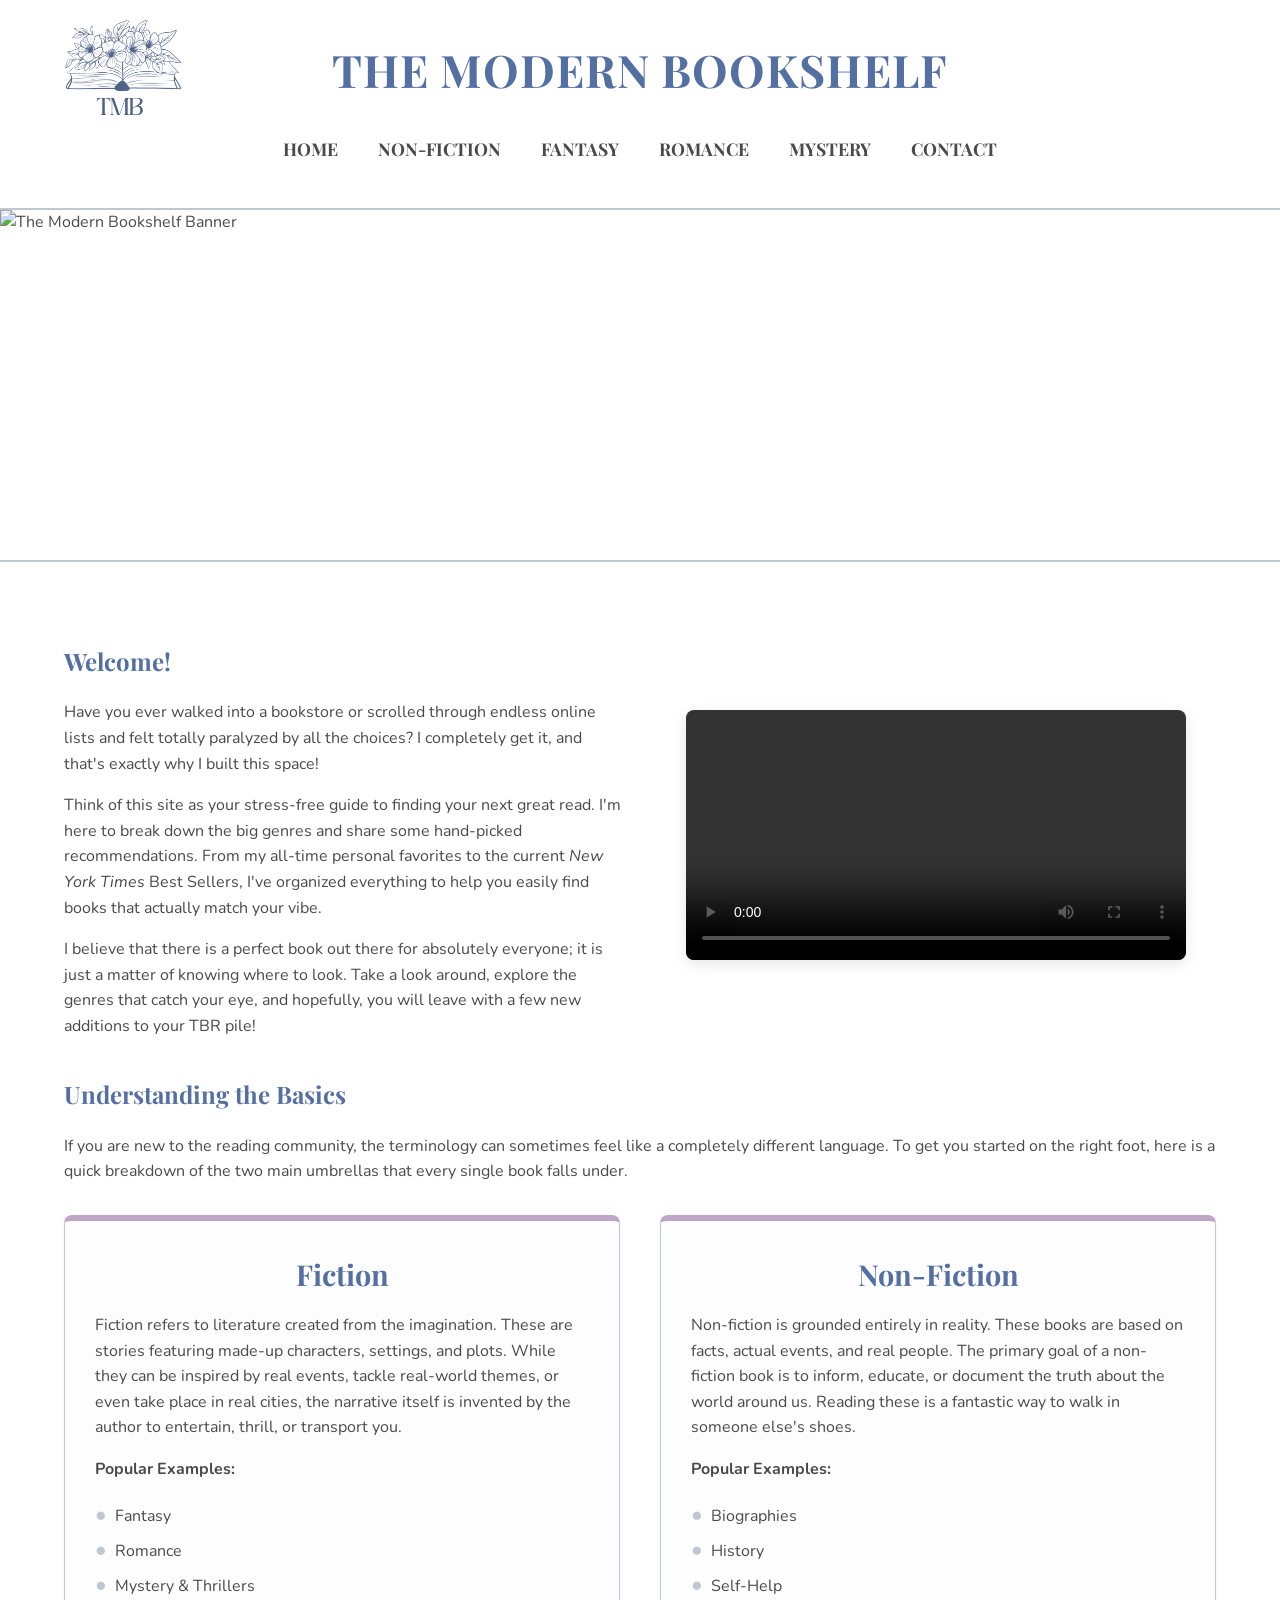
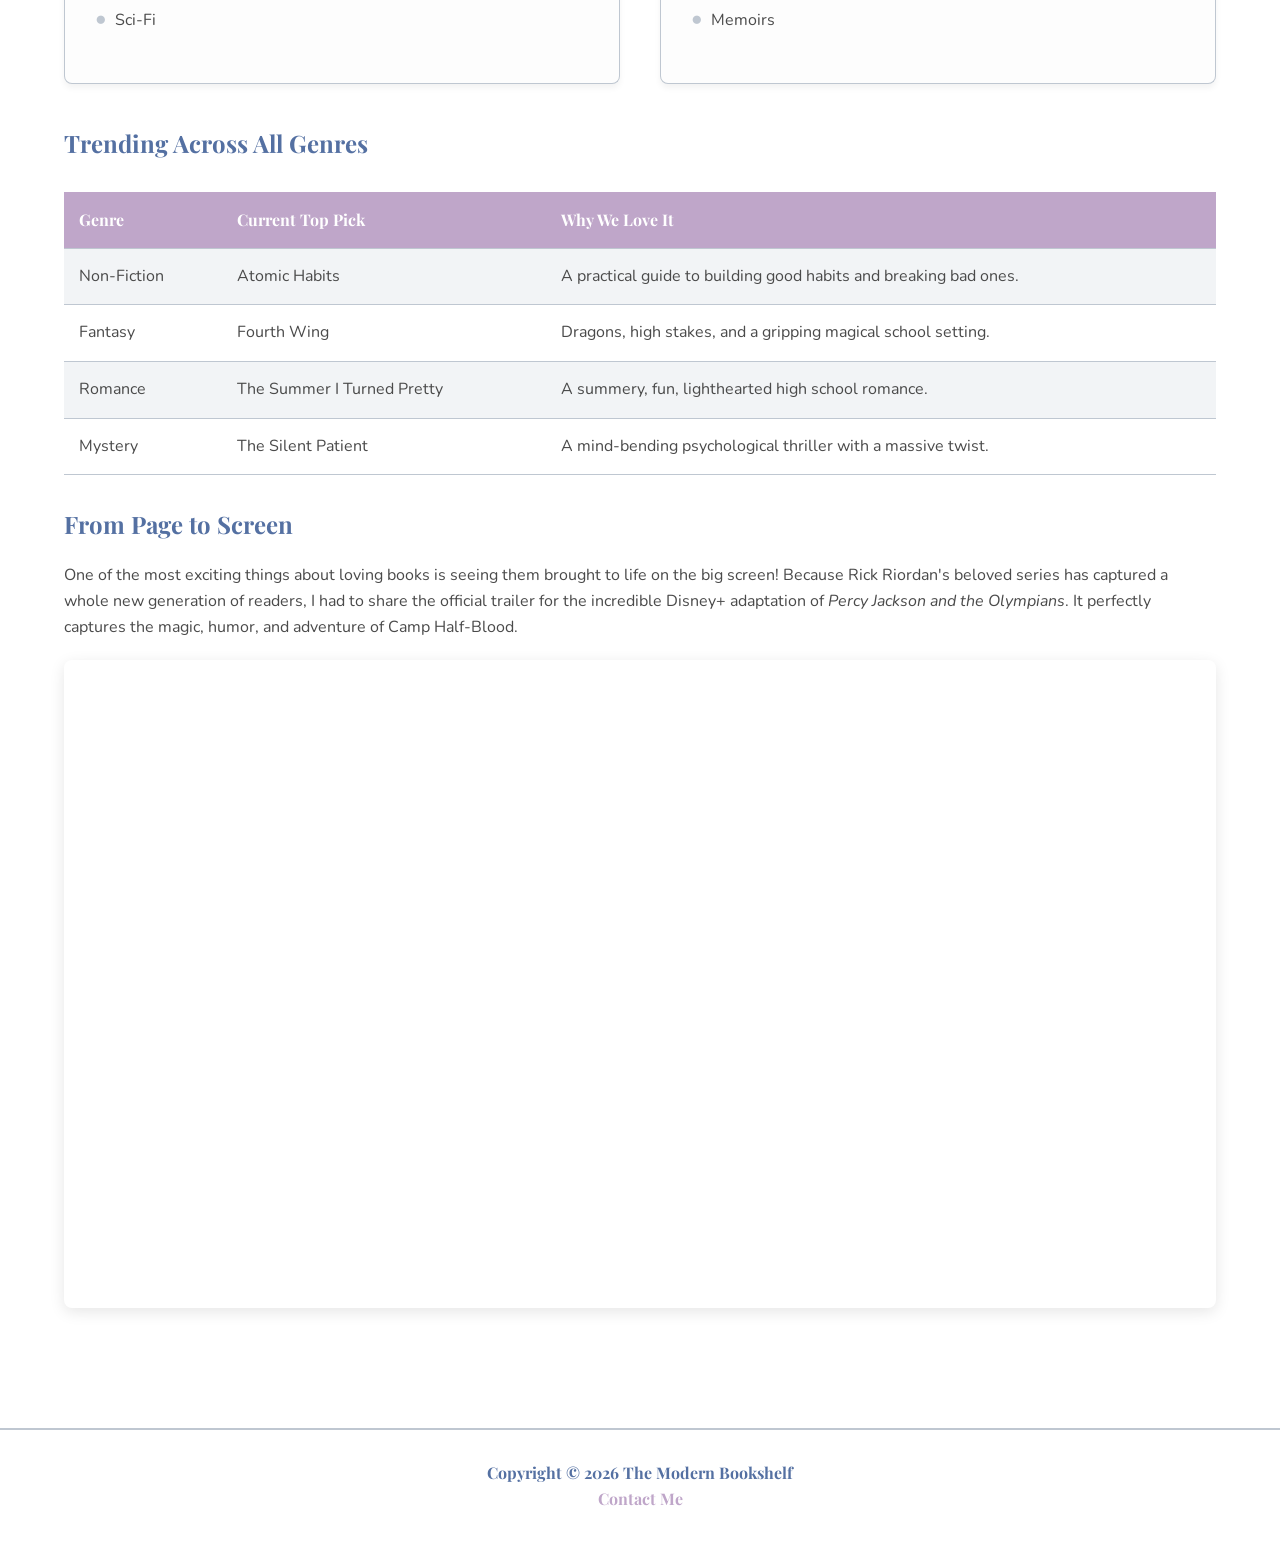
==== index.html @ ad970cb7 "Updated files" ====
<!DOCTYPE html>
<html lang="en">
<head>
    <title>The Modern Bookshelf :: Home</title>
    <link rel="stylesheet" href="modern-bookshelf.css">
    <meta charset="utf-8">
    <meta name="viewport" content="width=device-width, initial-scale=1.0">
    <link rel="preconnect" href="https://fonts.googleapis.com">
    <link rel="preconnect" href="https://fonts.gstatic.com" crossorigin>
    <link href="https://fonts.googleapis.com/css2?family=Nunito:wght@400;700&family=Playfair+Display:ital,wght@0,400..900;1,400..900&display=swap" rel="stylesheet">
</head>
<body>

    <header>
        <div class="header-top">
            <img src="modern-bookshelf-logo.png" alt="The Modern Bookshelf Logo" class="logo">
            <h1>The Modern Bookshelf</h1>
        </div>
        <nav>
            <input type="checkbox" id="mobile-menu" class="mobile-menu-toggle">
            <label for="mobile-menu" class="mobile-menu-btn">☰ Menu</label>
            <ul>
                <li><a href="index.html">Home</a></li>
                <li><a href="nonfiction.html">Non-Fiction</a></li>
                <li><a href="fantasy.html">Fantasy</a></li>
                <li><a href="romance.html">Romance</a></li>
                <li><a href="mystery.html">Mystery</a></li>
                <li><a href="contact.html">Contact</a></li>
            </ul>
        </nav>
    </header>
    <img src="/The-Modern-Bookshelf/Genre-Banners/modern-bookshelf-banner.jpeg" alt="The Modern Bookshelf Banner" class="banner-image">
    <main>
        <section>
            <div class="hero-container">
                <div class="hero-text">
                    <h2>Welcome!</h2>
                    <p>Have you ever walked into a bookstore or scrolled through endless online lists and 
                    felt totally paralyzed by all the choices? I completely get it, and that's exactly 
                    why I built this space!</p>
                    <p>Think of this site as your stress-free guide to finding your next great read. 
                    I'm here to break down the big genres and share some hand-picked 
                    recommendations. From my all-time personal favorites to the current <em>New York 
                    Times</em> Best Sellers, I've organized everything to help you easily find 
                    books that actually match your vibe.</p>
                    <p>I believe that there is a perfect book out there for absolutely everyone; it is just 
                    a matter of knowing where to look. Take a look around, explore the genres that catch 
                    your eye, and hopefully, you will leave with a few new additions to your TBR pile!</p>
                </div>

                <div class="hero-media">
                    <video autoplay class="hero-video" controls aria-label="A video of a person picking a book from a shelf">
                        <source src="book-picking-video.mp4" type="video/mp4">
                        Your browser does not support the video tag.
                    </video>
                </div>
            </div>
        </section>

        <section>
            <h2>Understanding the Basics</h2>
            <p class="intro-text">If you are new to the reading community, the terminology 
            can sometimes feel like a completely different language. To get you started on the 
            right foot, here is a quick breakdown of the two main umbrellas that every single book 
            falls under.</p>
            <div class="two-column-container">
                <div class="column">
                    <h3><strong>Fiction</strong></h3>
                    <p>Fiction refers to literature created from the imagination. These are 
                    stories featuring made-up characters, settings, and plots. While they 
                    can be inspired by real events, tackle real-world themes, or even take place 
                    in real cities, the narrative itself is invented by the author to entertain, 
                    thrill, or transport you.</p>
                    <p><strong>Popular Examples:</strong></p>
                    <ul class="custom-list">
                        <li><span class="custom-bullet">&#9679;</span>Fantasy</li>
                        <li><span class="custom-bullet">&#9679;</span>Romance</li>
                        <li><span class="custom-bullet">&#9679;</span>Mystery & Thrillers</li>
                        <li><span class="custom-bullet">&#9679;</span>Sci-Fi</li>
                    </ul>
                </div>
                <div class="column">
                    <h3><strong>Non-Fiction</strong></h3>
                    <p>Non-fiction is grounded entirely in reality. These books are based on facts, 
                    actual events, and real people. The primary goal of a non-fiction book is 
                    to inform, educate, or document the truth about the world around us. Reading 
                    these is a fantastic way to walk in someone else's shoes.</p>
                    <p><strong>Popular Examples:</strong></p>
                    <ul class="custom-list">
                        <li><span class="custom-bullet">&#9679;</span>Biographies</li>
                        <li><span class="custom-bullet">&#9679;</span>History</li>
                        <li><span class="custom-bullet">&#9679;</span>Self-Help</li>
                        <li><span class="custom-bullet">&#9679;</span>Memoirs</li>
                    </ul>
                </div>
            </div>
        </section>

        <section>
            <h2>Trending Across All Genres</h2>
            <table>
                <tr>
                    <th>Genre</th>
                    <th>Current Top Pick</th>
                    <th>Why We Love It</th>
                </tr>
                <tr>
                    <td>Non-Fiction</td>
                    <td>Atomic Habits</td>
                    <td>A practical guide to building good habits and breaking bad ones.</td>
                </tr>
                <tr>
                    <td>Fantasy</td>
                    <td>Fourth Wing</td>
                    <td>Dragons, high stakes, and a gripping magical school setting.</td>
                </tr>
                <tr>
                    <td>Romance</td>
                    <td>The Summer I Turned Pretty</td>
                    <td>A summery, fun, lighthearted high school romance.</td>
                </tr>
                <tr>
                    <td>Mystery</td>
                    <td>The Silent Patient</td>
                    <td>A mind-bending psychological thriller with a massive twist.</td>
                </tr>
            </table>
        </section>

        <section>
            <h2>From Page to Screen</h2>
            <p>One of the most exciting things about loving books is seeing them brought to life on 
            the big screen! Because Rick Riordan's beloved series has captured a whole new 
            generation of readers, I had to share the official trailer for the incredible Disney+ 
            adaptation of <em>Percy Jackson and the Olympians</em>. It perfectly captures the magic, 
            humor, and adventure of Camp Half-Blood.</p>
            <div class="video-wrapper">
                <iframe src="https://www.youtube.com/embed/Y3gF6Duh_z0" 
                    title="Percy Jackson and the Olympians Trailer" 
                    allow="accelerometer; autoplay; clipboard-write; encrypted-media; gyroscope; picture-in-picture" 
                    allowfullscreen>
                </iframe>
            </div>
        </section>
    </main>
    <footer>
        Copyright &copy; 2026 The Modern Bookshelf<br>
        <a href="contact.html">Contact Me</a>
    </footer>
</body>
</html>
---- modern-bookshelf.css ----
body {
    font-family: 'Nunito', 'Segoe UI', Tahoma, sans-serif; 
    color: #4A4A4A;
    background-color: #FFFFFF;
    margin: 0; 
    padding: 0;
    line-height: 1.6;
}

h1, h2, h3, h4, h5, h6, th, nav, footer {
    color: #5470A2;
    font-family: 'Playfair Display', serif;
    font-weight: bold;
}

header {
    background-color: #FFFFFF;
    padding: 20px 5%; 
    display: flex;
    flex-direction: column;
    align-items: center;
}

.header-top {
    display: grid;
    grid-template-columns: 1fr auto 1fr; /* Creates the 3 invisible columns */
    align-items: center;
    width: 100%;
}

.logo {
    height: clamp(60px, 8vw, 100px); /* Smoothly scales the logo! */
    width: auto;
    justify-self: start; /* Keeps the logo aligned to the left side of its column */
}

header h1 {
    color: #5470A2; 
    font-size: clamp(1.5em, 4vw, 2.8em); /* Smoothly scales the text! */
    letter-spacing: 1px;
    margin: 0;
    text-transform: uppercase;
    text-align: center;
    white-space: nowrap; /* Prevents the title from breaking onto two lines */
}

.mobile-menu-toggle {
    display: none;
}

.mobile-menu-btn {
    display: none;
}

nav {
    margin-top: 10px;
    margin-bottom: 20px; 
    max-width: 100%;
}

nav ul {
    list-style-type: none;
    margin: 0;
    padding: 0;
    display: flex;
    flex-wrap: wrap;
    justify-content: center;
}

nav li {
    display: inline;
    margin: 5px 20px;
}

nav a {
    text-decoration: none;
    color: #4A4A4A;
    font-size: 1.1em;
    font-weight: bold;
    text-transform: uppercase;
    transition: color 0.3s ease, border-bottom 0.3s ease;
    padding-bottom: 5px;
}

nav a:hover {
    color: #5470A2;
    border-bottom: 3px solid #BFA6C9; 
}

.banner-image {
    width: 100%; 
    height: 350px;
    object-fit: cover; 
    display: block; 
    border-top: 2px solid #BFC7D1;
    border-bottom: 2px solid #BFC7D1;
}

.hero-container {
    display: flex; 
    flex-wrap: wrap; 
    gap: 30px; 
    align-items: center; 
    margin-top: 20px;
}

.hero-text {
    flex: 1; 
    min-width: 300px;
}

.hero-media {
    flex: 1; 
    min-width: 300px; 
    text-align: center;
}

.hero-video {
    width: 100%; 
    max-width: 500px; 
    border-radius: 8px; 
    box-shadow: 0 4px 15px rgba(0,0,0,0.1);
}

/* Custom Lists */
.intro-text {
    margin-bottom: 30px;
}

.custom-list {
    list-style: none; 
    padding: 0; 
    line-height: 1.8;
}

.custom-bullet {
    color: #BFC7D1; 
    margin-right: 8px; 
    font-size: 1.2em;
}

/* Responsive YouTube iframe Wrapper */
.video-wrapper {
    text-align: center; 
    position: relative; 
    padding-bottom: 56.25%; /* 16:9 Aspect Ratio */
    height: 0; 
    overflow: hidden; 
    border-radius: 8px; 
    box-shadow: 0 4px 15px rgba(0,0,0,0.1); 
    margin-top: 20px; 
    margin-bottom: 40px;
}

.video-wrapper iframe {
    position: absolute; 
    top: 0; 
    left: 0; 
    width: 100%; 
    height: 100%; 
    border: none;
}

main {
    padding: 40px 5%;
    max-width: 1200px;
    margin: 0 auto; 
}

.two-column-container {
    display: flex;
    gap: 40px; 
    margin-top: 20px;
    margin-bottom: 40px;
}

.column {
    flex: 1; 
    background-color: #FDFDFD; 
    padding: 30px;
    border-radius: 8px; 
    border: 1px solid #BFC7D1;
    border-top: 6px solid #BFA6C9;
    box-shadow: 0 4px 6px rgba(0,0,0,0.05); 
}

.column h3 {
    font-size: 1.8em;
    text-align: center; 
    margin-top: 0;
    margin-bottom: 15px; 
}

.genre-tag {
    background-color: #BFC7D1;
    color: #FFFFFF;
    padding: 4px 10px;
    border-radius: 20px; 
    font-size: 0.9em;
    font-weight: bold;
    display: inline-block;
    margin: 4px 2px;
}

table {
    width: 100%;
    border-collapse: collapse;
    margin: 30px 0;
    background-color: #FFFFFF;
}

th, td {
    padding: 15px;
    text-align: left;
    border-bottom: 1px solid #BFC7D1;
}

th {
    background-color: #BFA6C9;
    color: #FFFFFF;
}

tr:nth-child(even) {
    background-color: rgba(191, 199, 209, 0.2);
}

tr:hover {
    background-color: #F1F4F8; 
}

footer {
    background-color: #FFFFFF; 
    color: #5470A2; 
    text-align: center;
    padding: 30px 20px;
    margin-top: 40px;
    border-top: 2px solid #BFC7D1; 
    font-weight: bold;
}

footer a {
    color: #BFA6C9;
    text-decoration: none;
    transition: color 0.3s ease;
}

footer a:hover {
    color: #BFA6C9;
}

.book-grid {
    display: grid;
    grid-template-columns: repeat(auto-fit, minmax(250px, 1fr)); 
    gap: 30px;
    margin-top: 30px;
}

.book-card {
    background-color: #FFFFFF;
    border: 1px solid #BFC7D1;
    border-radius: 8px;
    padding: 20px;
    text-align: center;
    box-shadow: 0 4px 6px rgba(0,0,0,0.05);
    transition: transform 0.3s ease;
    border-top: 6px solid #BFA6C9;
    display: flex;
    flex-direction: column;
    align-items: center;
}

.book-card:hover {
    transform: translateY(-5px); 
    box-shadow: 0 8px 12px rgba(0,0,0,0.1);
}

.book-cover {
    width: 100%;
    max-width: 180px;
    height: 270px; 
    background-color: #BFC7D1; 
    border-radius: 4px;
    margin-bottom: 15px;
    object-fit: cover;
    box-shadow: 0 2px 4px rgba(0,0,0,0.1);
}

.book-title {
    color: #5470A2;
    font-family: 'Playfair Display', serif;
    font-size: 1.4em;
    margin: 10px 0 5px;
    line-height: 1.2;
}

.book-author {
    color: #BFA6C9; 
    font-family: 'Playfair Display', serif;
    font-weight: bold;
    font-size: 1em;
    margin: 0 0 15px;
    letter-spacing: 0.5px;
}

.book-desc {
    font-size: 0.95em;
    color: #4A4A4A;
    margin-bottom: 20px;
    flex-grow: 1;
}

.card-label {
    font-size: 1em;
    font-weight: bold;
    color: #5470A2;
    text-transform: uppercase;
    letter-spacing: 1px;
    margin-bottom: 15px;
    border-bottom: 1px solid #BFC7D1; 
    padding-bottom: 5px;
    width: 100%;
}

.buy-btn {
    display: inline-block;
    background-color: #5470A2;
    color: #FFFFFF;
    text-decoration: none;
    padding: 10px 20px;
    border-radius: 25px;
    font-weight: bold;
    text-transform: uppercase;
    font-size: 0.85em;
    letter-spacing: 1px;
    transition: background-color 0.3s ease, transform 0.2s ease;
    margin-top: 15px; 
    width: 80%;
}

.buy-btn:hover {
    background-color: #BFA6C9; 
    transform: scale(1.05);
}

.contact-section {
    max-width: 600px; 
    margin: 0 auto; 
    padding: 40px 20px;
    text-align: center; 
}

.contact-form {
    display: flex; 
    flex-direction: column; 
    gap: 15px; 
    margin-top: 40px;
    text-align: left; /* Aligns the labels back to the left */
}

.contact-form label {
    font-weight: bold; 
    font-family: 'Nunito', sans-serif;
}

/* Grouping these inputs together saves you from writing repetitive code! */
.contact-form input,
.contact-form select,
.contact-form textarea {
    padding: 12px; 
    font-family: 'Nunito', sans-serif; 
    border: 1px solid #ccc; 
    border-radius: 4px; 
    font-size: 16px;
}

.contact-form select {
    background-color: white;
}

.contact-form textarea {
    resize: vertical;
}

.contact-form .submit-btn {
    border: none; 
    cursor: pointer; 
    font-family: 'Nunito', sans-serif; 
    font-size: 18px; 
    margin-top: 20px; 
    align-self: center; 
    padding: 15px 40px;
}

hr.section-divider {
    border: 1px solid #BFC7D1;
    margin: 40px 0;
}

@media (max-width: 900px) {
    
    /* Add relative positioning to the header so the floating menu stays contained inside it */
    header {
        padding: 20px 5%; 
        position: relative; 
    }

    /* Shrink the banner image */
    .banner-image {
        height: 200px;
    }

    /* Float the Menu Button in the top right corner */
    .mobile-menu-btn {
        display: inline-block;
        position: absolute;
        top: 20px; 
        right: 5%;
        background-color: #5470A2;
        color: #FFFFFF;
        padding: 8px 15px;
        border-radius: 6px;
        font-family: 'Nunito', sans-serif;
        font-weight: bold;
        text-transform: uppercase;
        cursor: pointer;
        letter-spacing: 1px;
        font-size: 0.85em;
        box-shadow: 0 2px 4px rgba(0,0,0,0.1);
    }

    /* Float the navigation menu OVER the content */
    nav ul {
        display: none; 
        flex-direction: column;
        position: absolute; /* This stops it from pushing the page down! */
        top: 65px; /* Places it just below the button */
        right: 5%; /* Anchors it to the right side */
        width: 200px; /* Gives the dropdown a clean, fixed size */
        background-color: #FFFFFF;
        border: 1px solid #BFC7D1;
        border-top: 4px solid #BFA6C9;
        border-radius: 8px;
        padding: 10px 0;
        box-shadow: 0 8px 20px rgba(0,0,0,0.15); /* Adds a floating shadow */
        z-index: 1000; /* Ensures it stays stacked on top of the banner image */
    }

    nav li {
        display: block; 
        margin: 0;
    }

    /* Make the links larger and easier to tap on mobile */
    nav a {
        display: block;
        padding: 12px 20px;
        font-size: 1em;
        text-align: left;
        border-bottom: none; /* Removes the hover line for the dropdown */
    }

    nav a:hover {
        background-color: #F1F4F8; /* Adds a soft highlight when tapped */
        border-bottom: none;
    }

    /* Show the floating links when the menu is tapped */
    .mobile-menu-toggle:checked ~ ul {
        display: flex;
    }

    /* Stack the Fiction and Non-Fiction columns vertically */
    .two-column-container {
        flex-direction: column;
        gap: 20px;
    }

    /* Add a horizontal scroll to the table */
    table {
        display: block;
        overflow-x: auto;
        white-space: nowrap;
    }
}
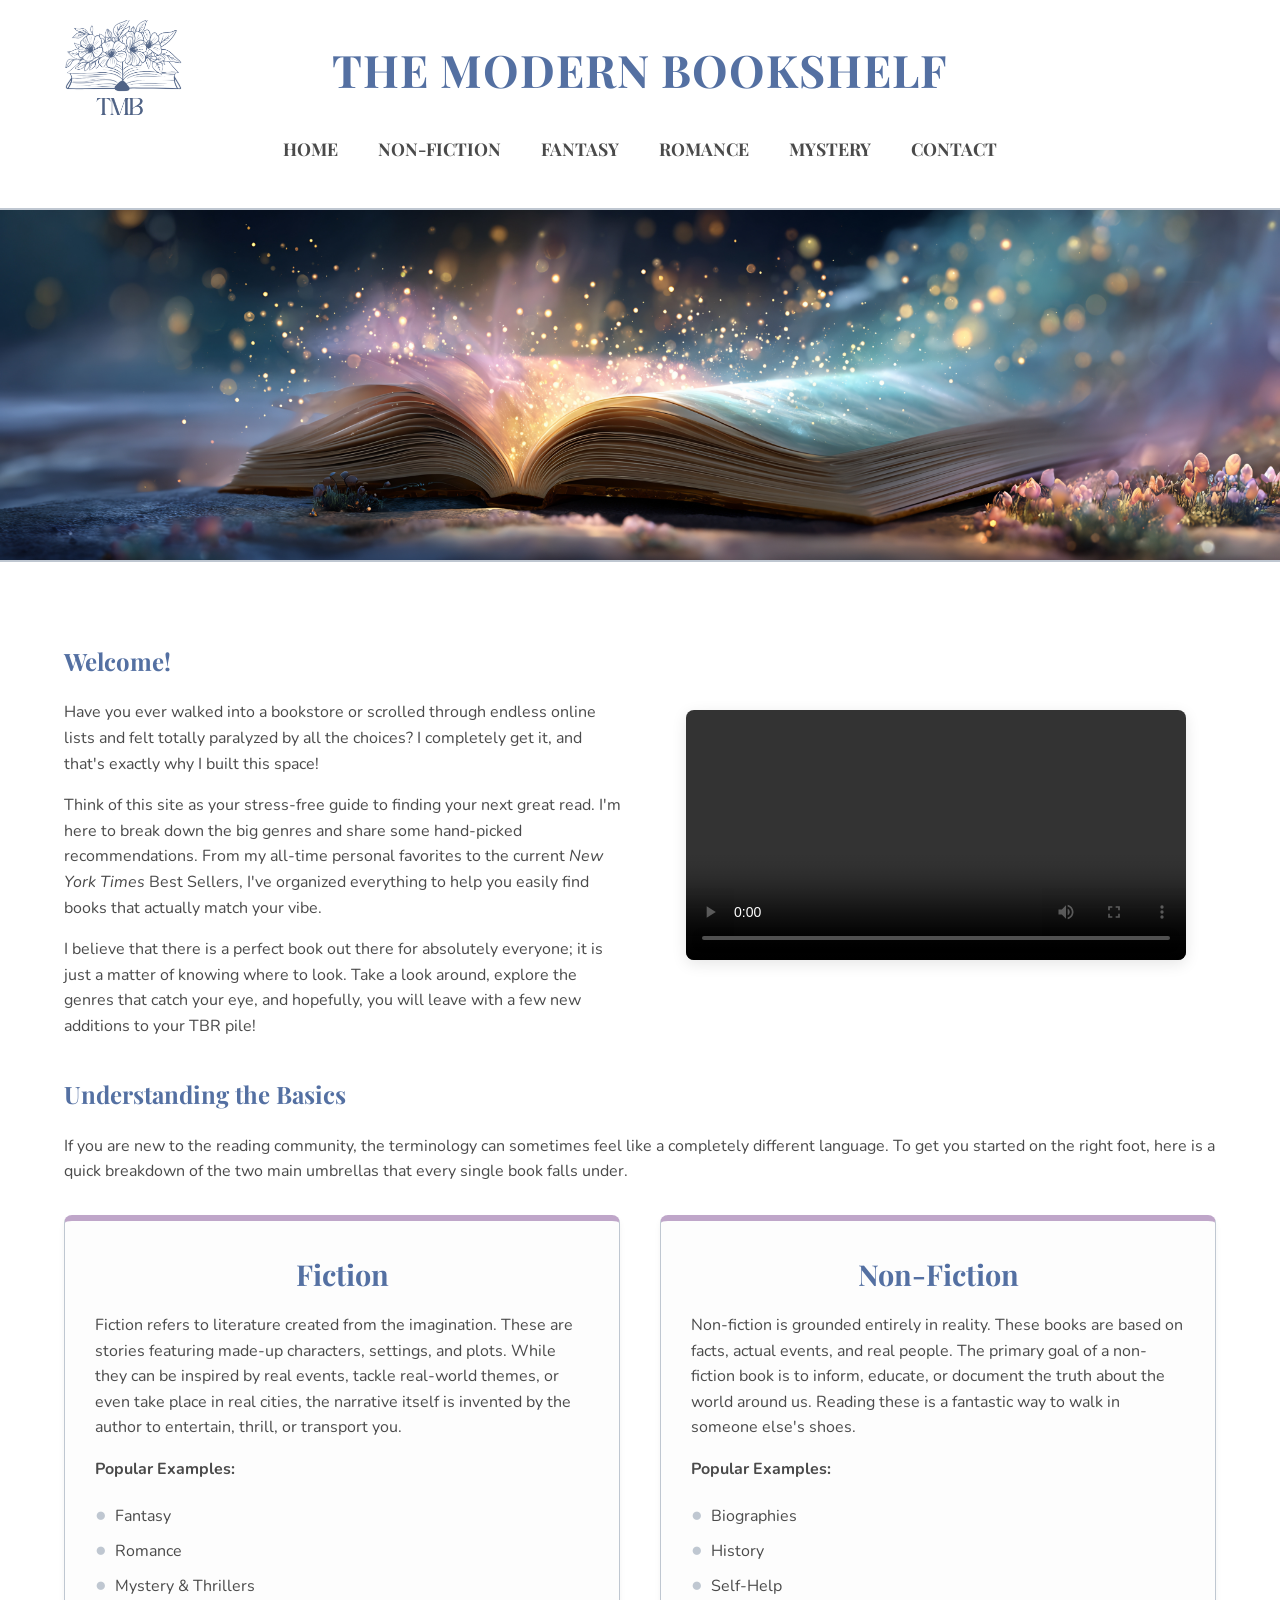
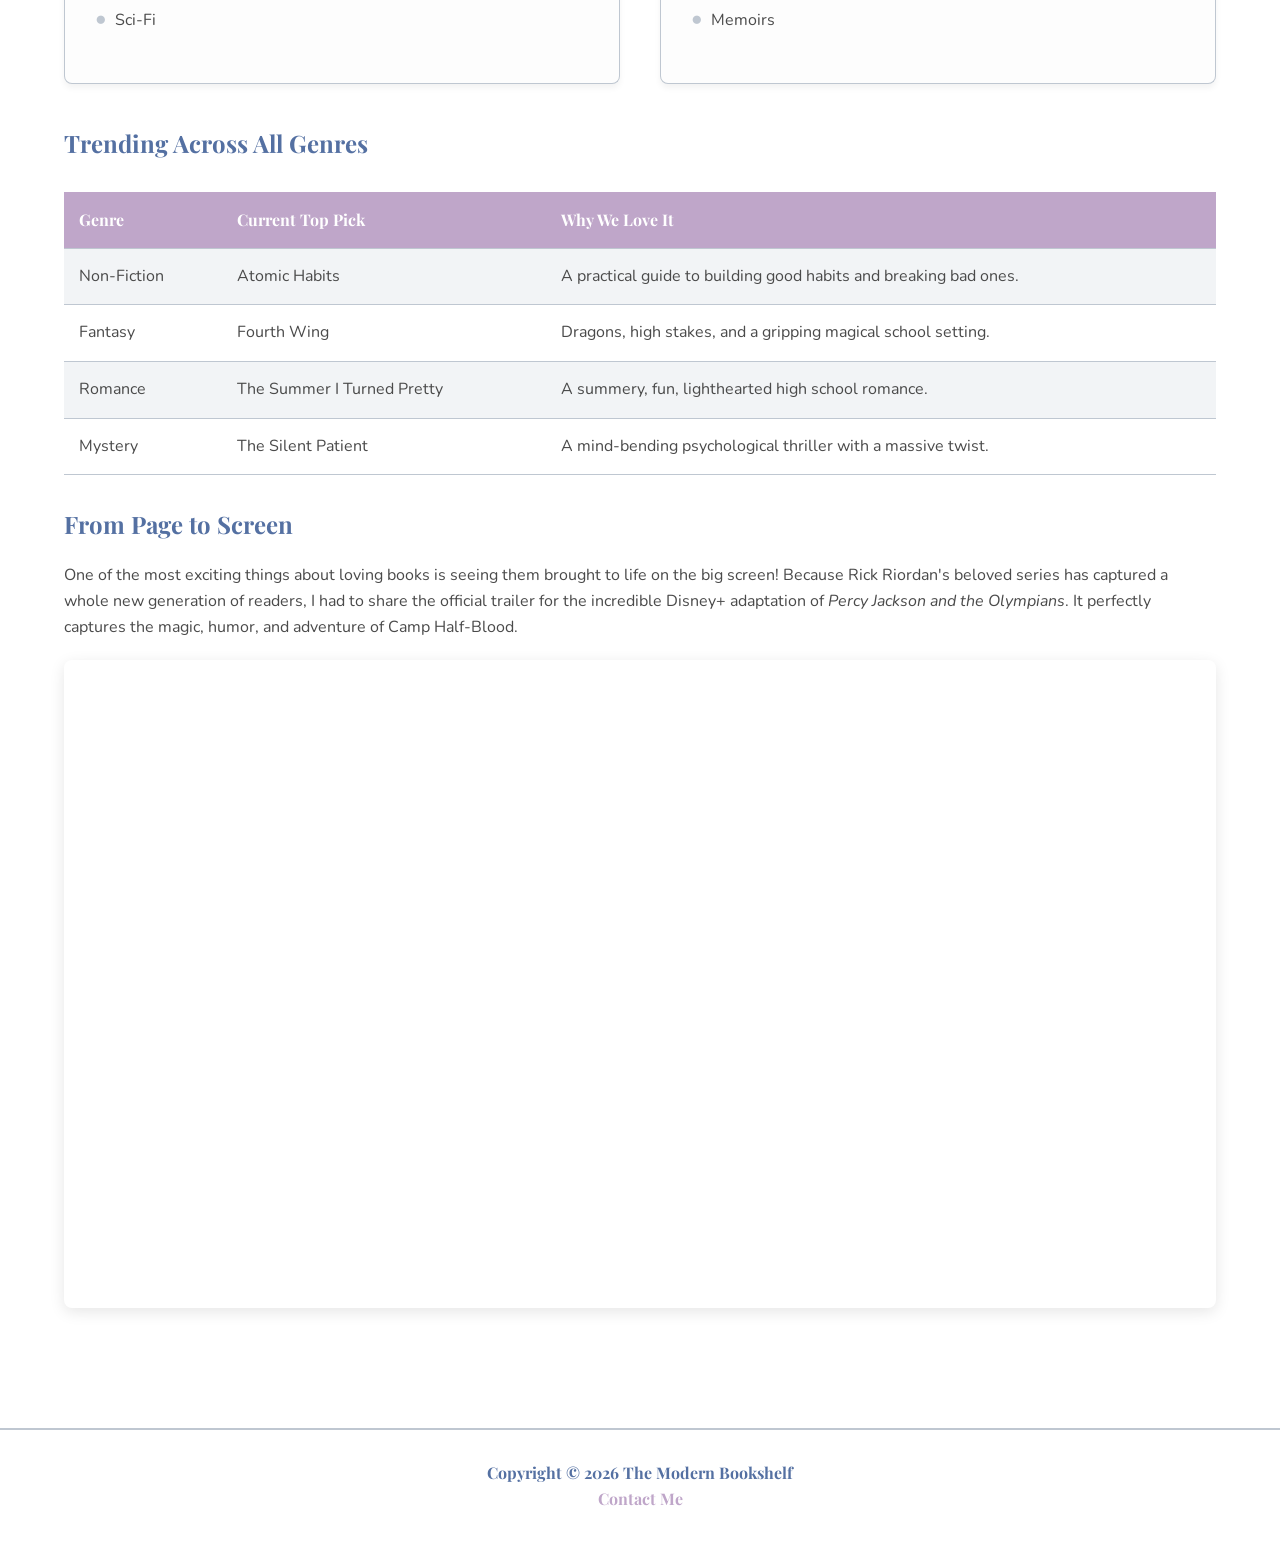
==== commit 79f92d72: "Add files via upload" ====
--- a/index.html
+++ b/index.html
@@ -29,7 +29,7 @@
             </ul>
         </nav>
     </header>
-    <img src="/The-Modern-Bookshelf/Genre-Banners/modern-bookshelf-banner.jpeg" alt="The Modern Bookshelf Banner" class="banner-image">
+    <img src="/Genre-Banners/modern-bookshelf-banner.jpeg" alt="The Modern Bookshelf Banner" class="banner-image">
     <main>
         <section>
             <div class="hero-container">
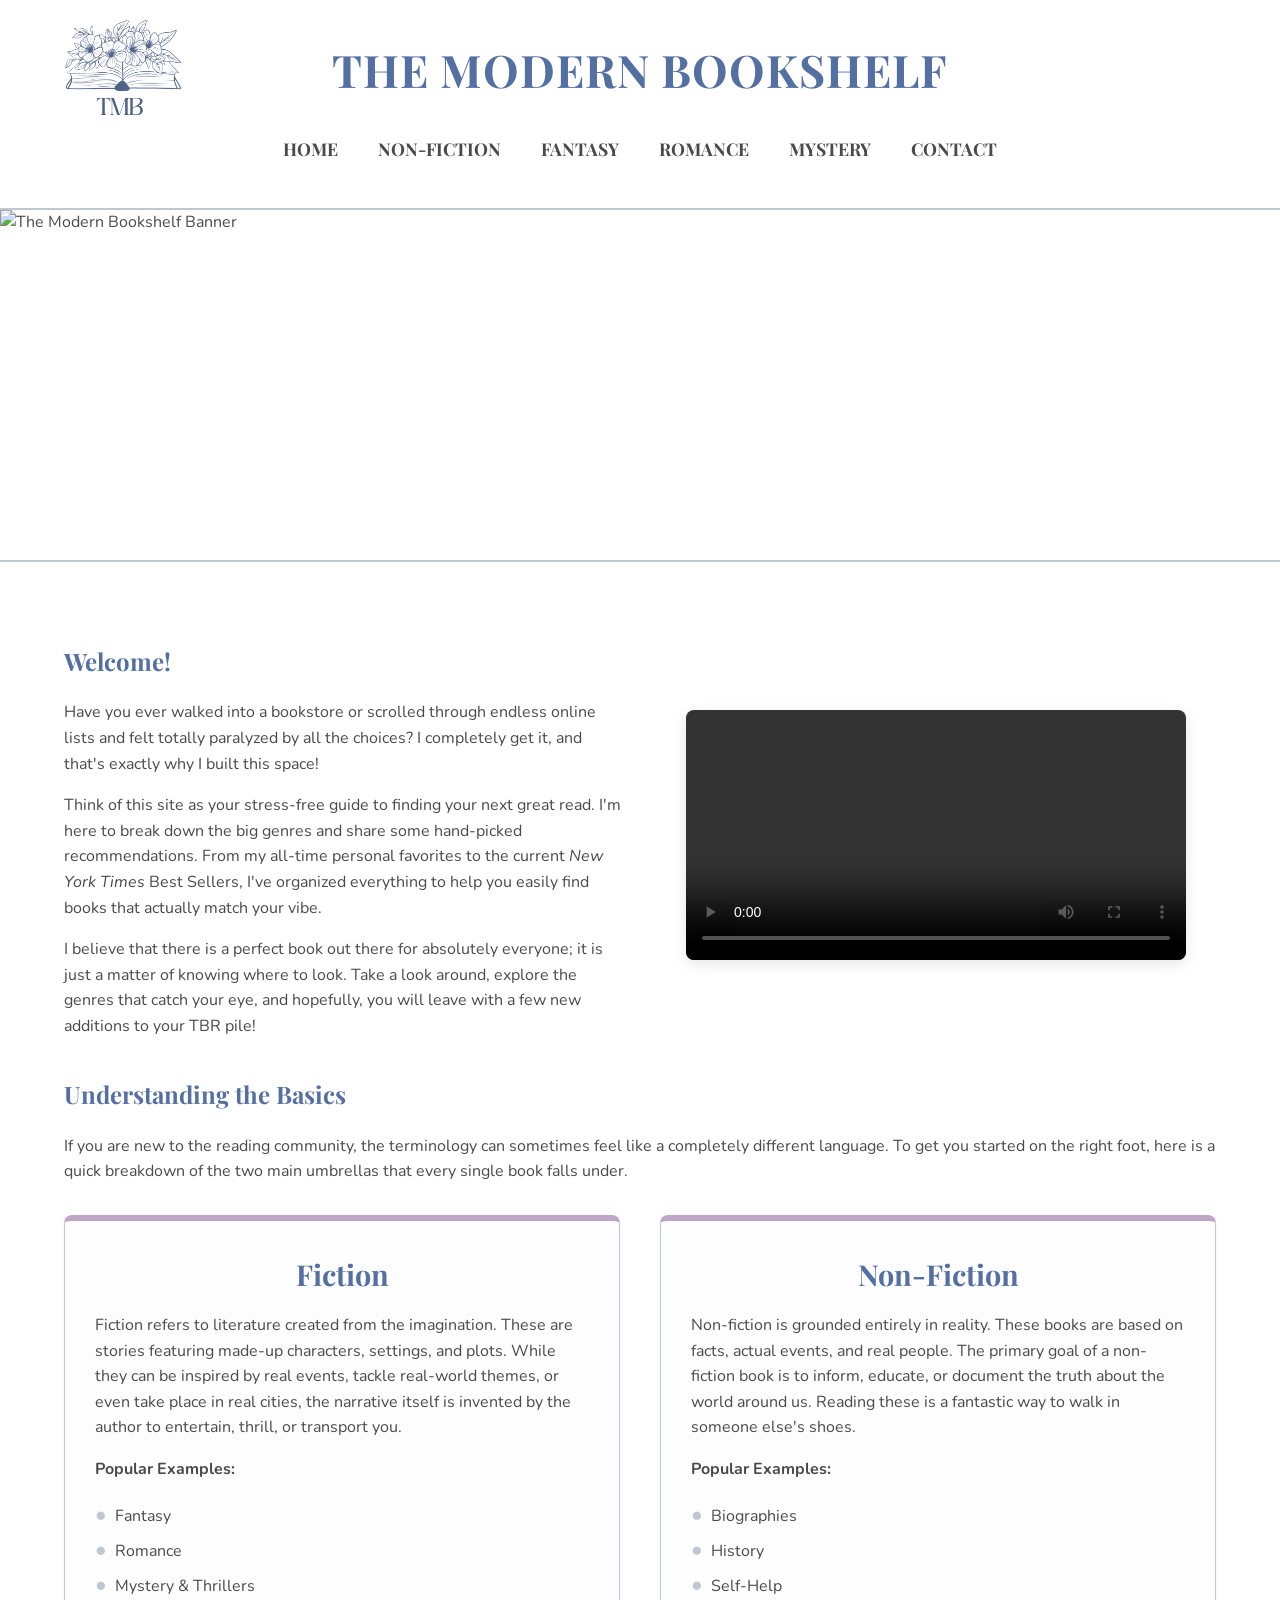
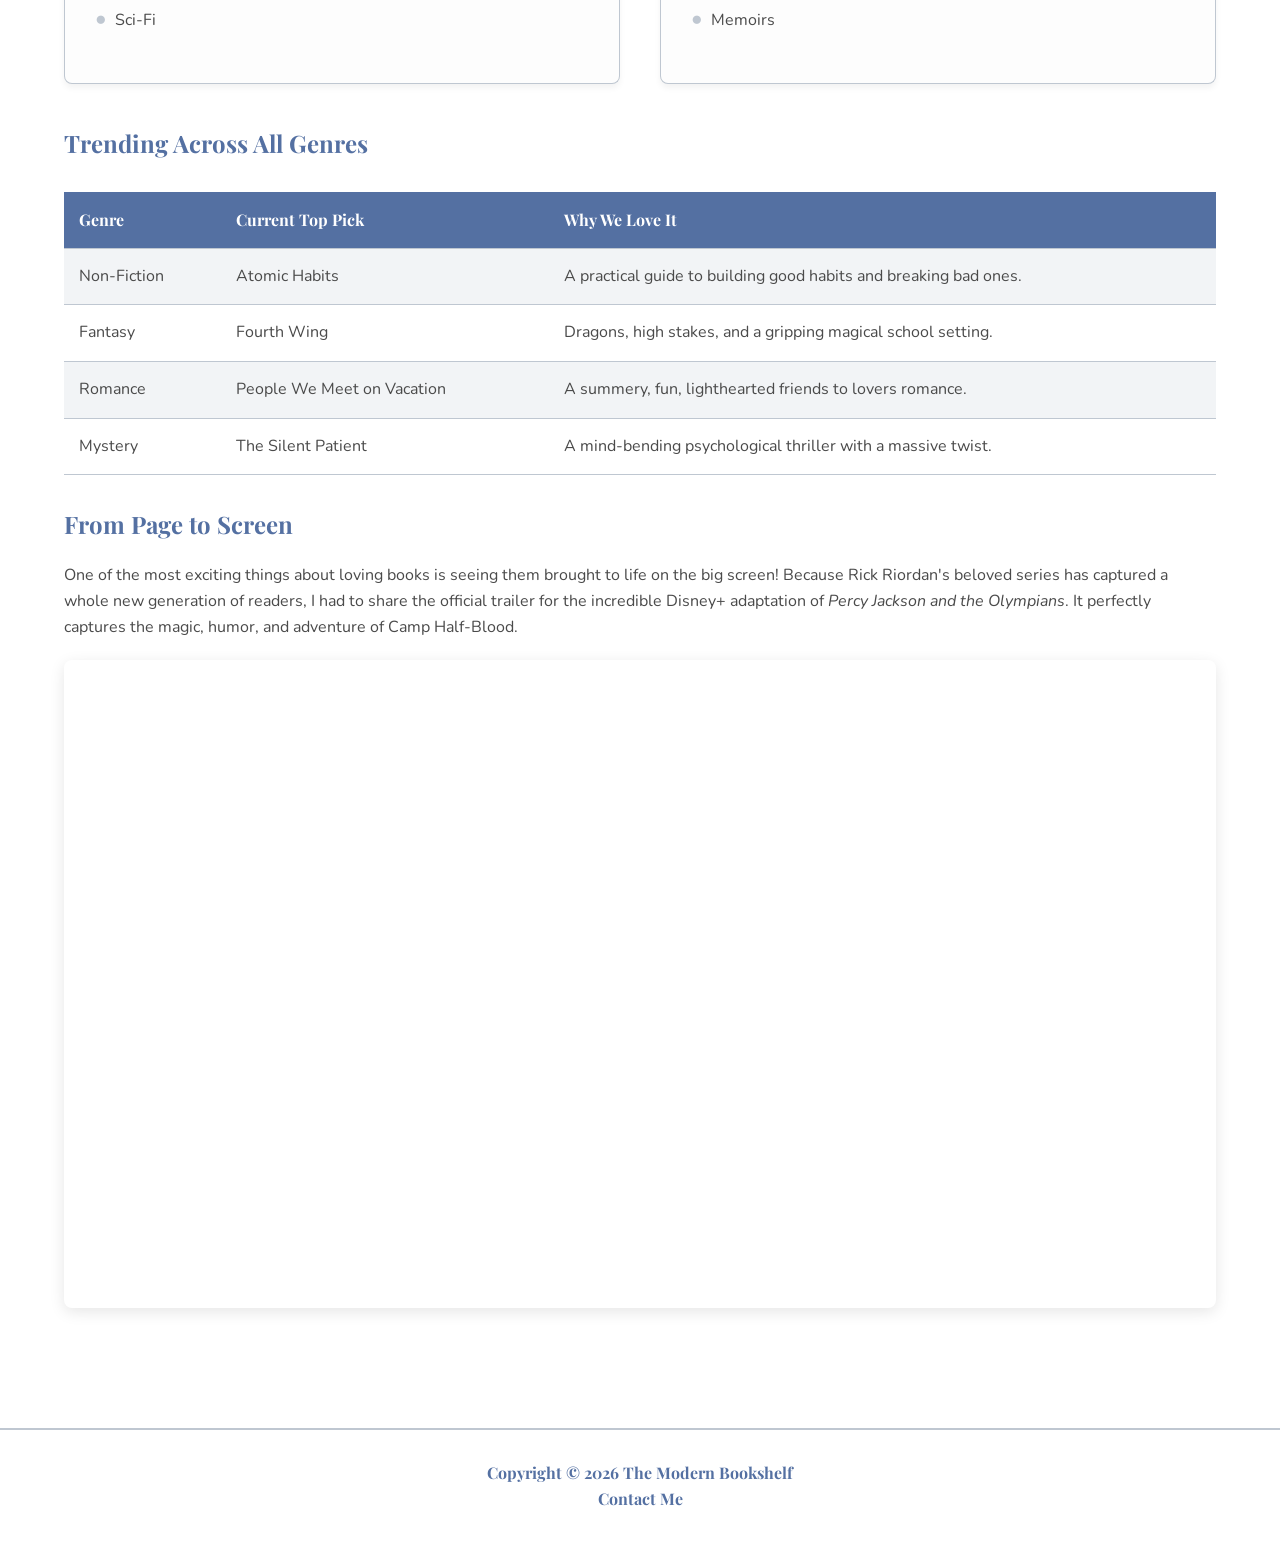
==== commit 79b3182f: "Add files via upload" ====
--- a/index.html
+++ b/index.html
@@ -8,12 +8,13 @@
     <link rel="preconnect" href="https://fonts.googleapis.com">
     <link rel="preconnect" href="https://fonts.gstatic.com" crossorigin>
     <link href="https://fonts.googleapis.com/css2?family=Nunito:wght@400;700&family=Playfair+Display:ital,wght@0,400..900;1,400..900&display=swap" rel="stylesheet">
+    <meta name="description" content="Discover your next great read with The Modern Bookshelf. Explore hand-picked recommendations for Fiction, Non-Fiction, Fantasy, Romance, and Mystery.">
 </head>
 <body>
 
     <header>
         <div class="header-top">
-            <img src="modern-bookshelf-logo.png" alt="The Modern Bookshelf Logo" class="logo">
+            <img src="modern-bookshelf-logo.png" alt="The Modern Bookshelf Logo" class="logo" width="107" height="90">
             <h1>The Modern Bookshelf</h1>
         </div>
         <nav>
@@ -29,7 +30,7 @@
             </ul>
         </nav>
     </header>
-    <img src="/Genre-Banners/modern-bookshelf-banner.jpeg" alt="The Modern Bookshelf Banner" class="banner-image">
+    <img src="Genre-Banners/modern-bookshelf-banner.jpg" alt="The Modern Bookshelf Banner" class="banner-image">
     <main>
         <section>
             <div class="hero-container">
@@ -116,8 +117,8 @@
                 </tr>
                 <tr>
                     <td>Romance</td>
-                    <td>The Summer I Turned Pretty</td>
-                    <td>A summery, fun, lighthearted high school romance.</td>
+                    <td>People We Meet on Vacation</td>
+                    <td>A summery, fun, lighthearted friends to lovers romance.</td>
                 </tr>
                 <tr>
                     <td>Mystery</td>
--- a/modern-bookshelf.css
+++ b/modern-bookshelf.css
@@ -29,19 +29,19 @@
 }
 
 .logo {
-    height: clamp(60px, 8vw, 100px); /* Smoothly scales the logo! */
+    height: clamp(60px, 8vw, 100px);
     width: auto;
-    justify-self: start; /* Keeps the logo aligned to the left side of its column */
+    justify-self: start; 
 }
 
 header h1 {
     color: #5470A2; 
-    font-size: clamp(1.5em, 4vw, 2.8em); /* Smoothly scales the text! */
+    font-size: clamp(1.5em, 4vw, 2.8em); 
     letter-spacing: 1px;
     margin: 0;
     text-transform: uppercase;
     text-align: center;
-    white-space: nowrap; /* Prevents the title from breaking onto two lines */
+    white-space: nowrap; 
 }
 
 .mobile-menu-toggle {
@@ -216,7 +216,7 @@
 }
 
 th {
-    background-color: #BFA6C9;
+    background-color: #5470A2;
     color: #FFFFFF;
 }
 
@@ -239,7 +239,7 @@
 }
 
 footer a {
-    color: #BFA6C9;
+    color: #5470A2;
     text-decoration: none;
     transition: color 0.3s ease;
 }
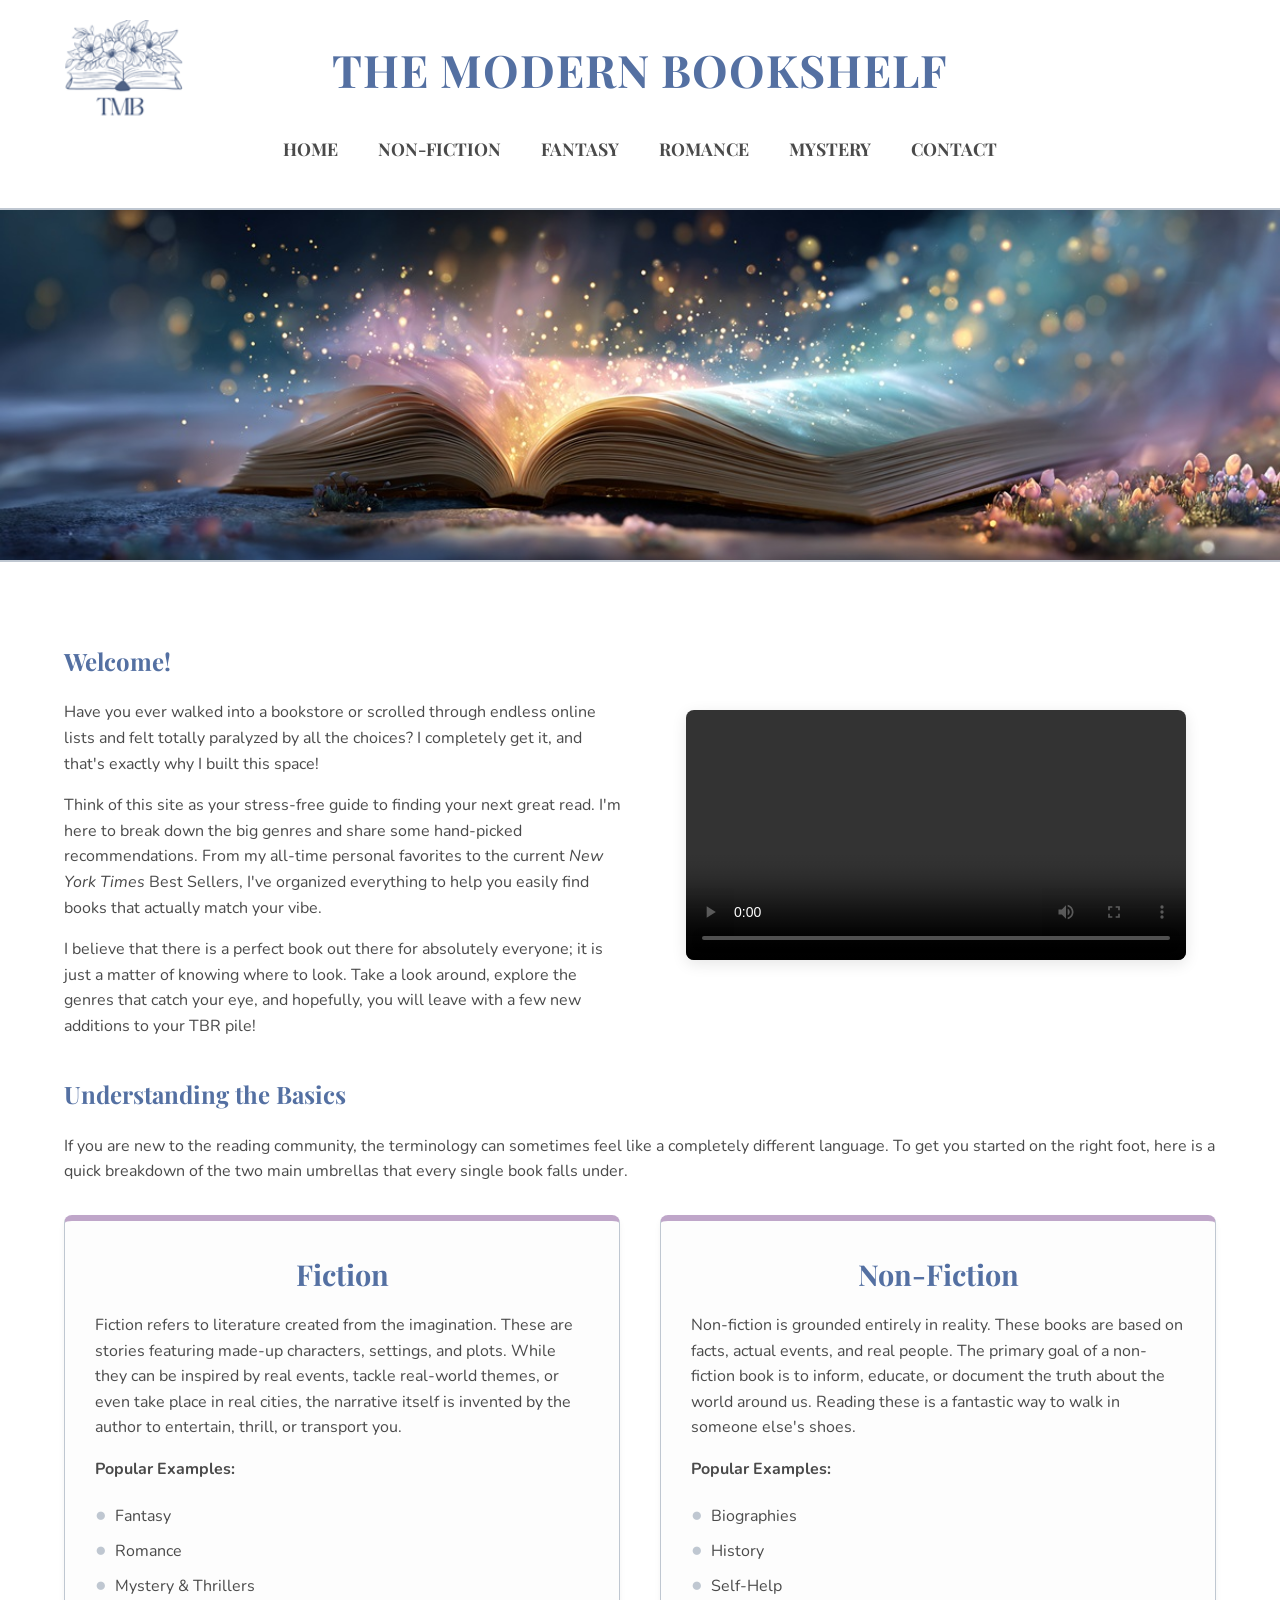
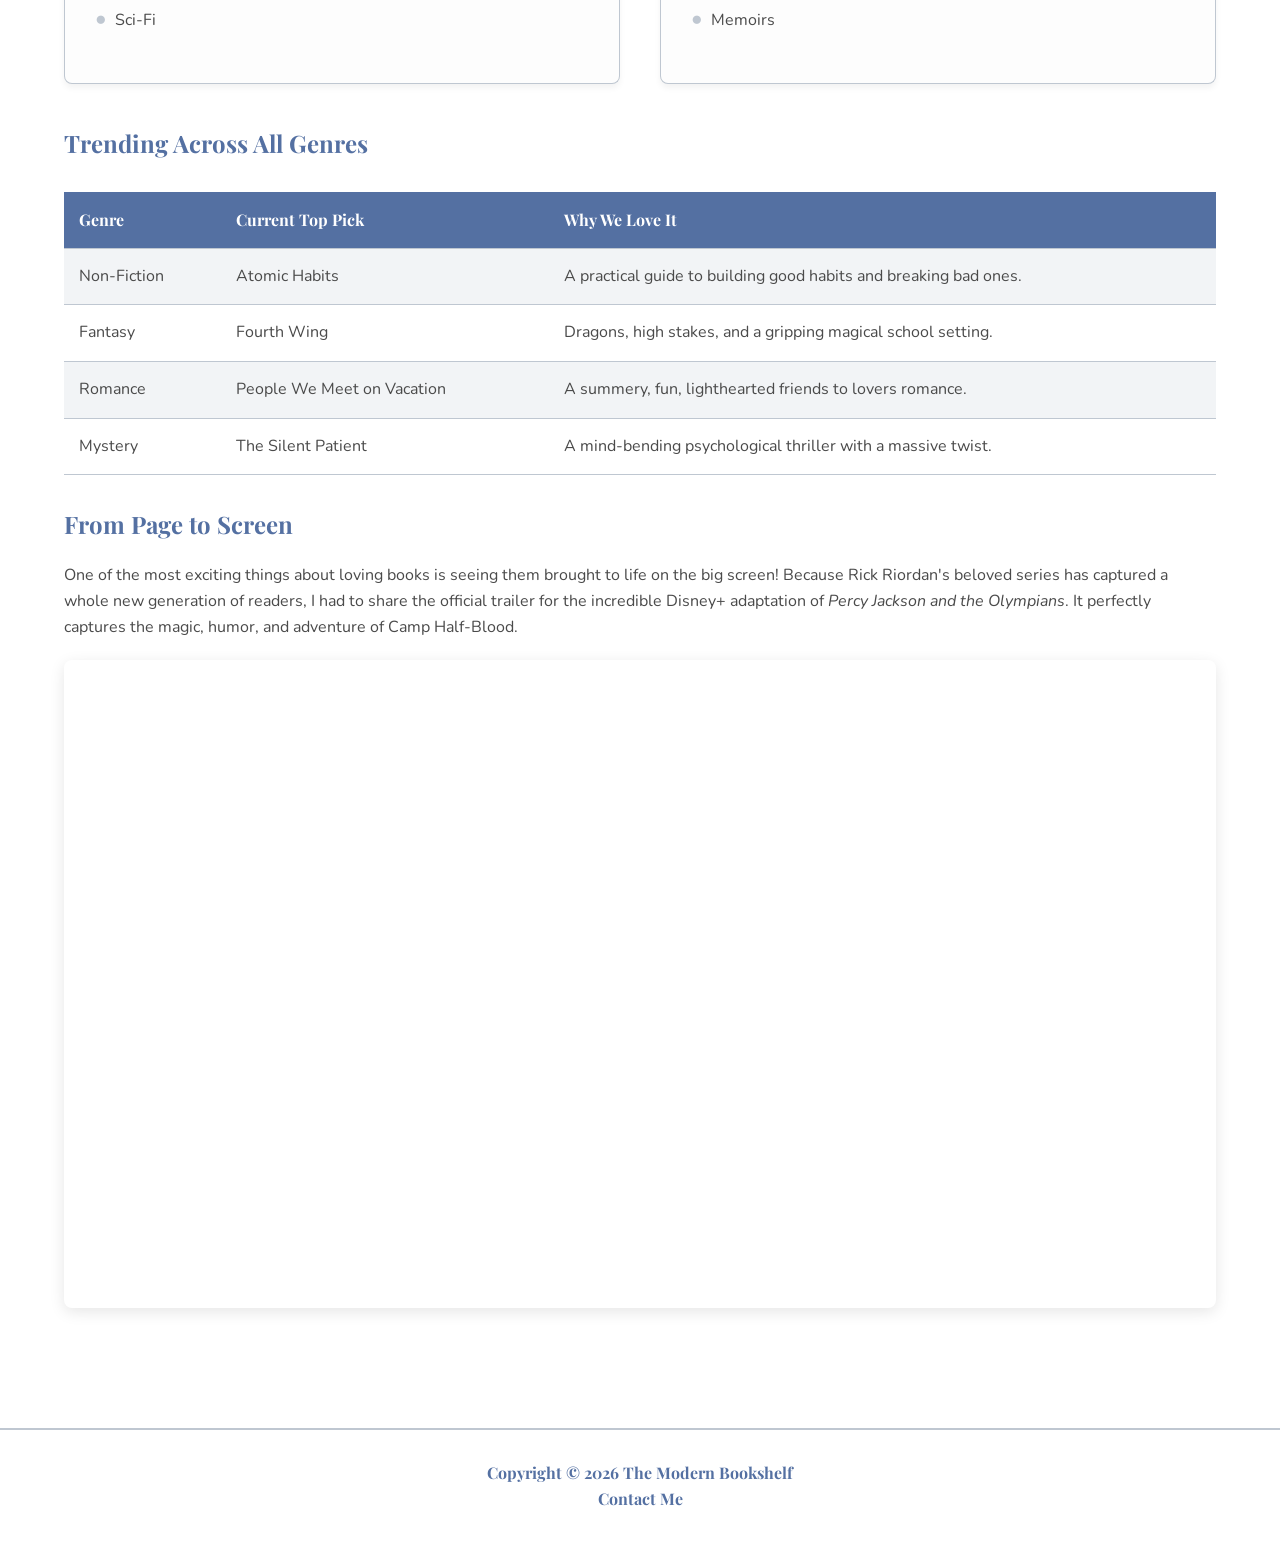
==== commit dd80d22c: "Add files via upload" ====
--- a/index.html
+++ b/index.html
@@ -30,7 +30,7 @@
             </ul>
         </nav>
     </header>
-    <img src="Genre-Banners/modern-bookshelf-banner.jpg" alt="The Modern Bookshelf Banner" class="banner-image">
+    <img src="Genre-Banners/modern-bookshelf-banner.jpg" alt="The Modern Bookshelf Banner" class="banner-image" fetchpriority="high">
     <main>
         <section>
             <div class="hero-container">
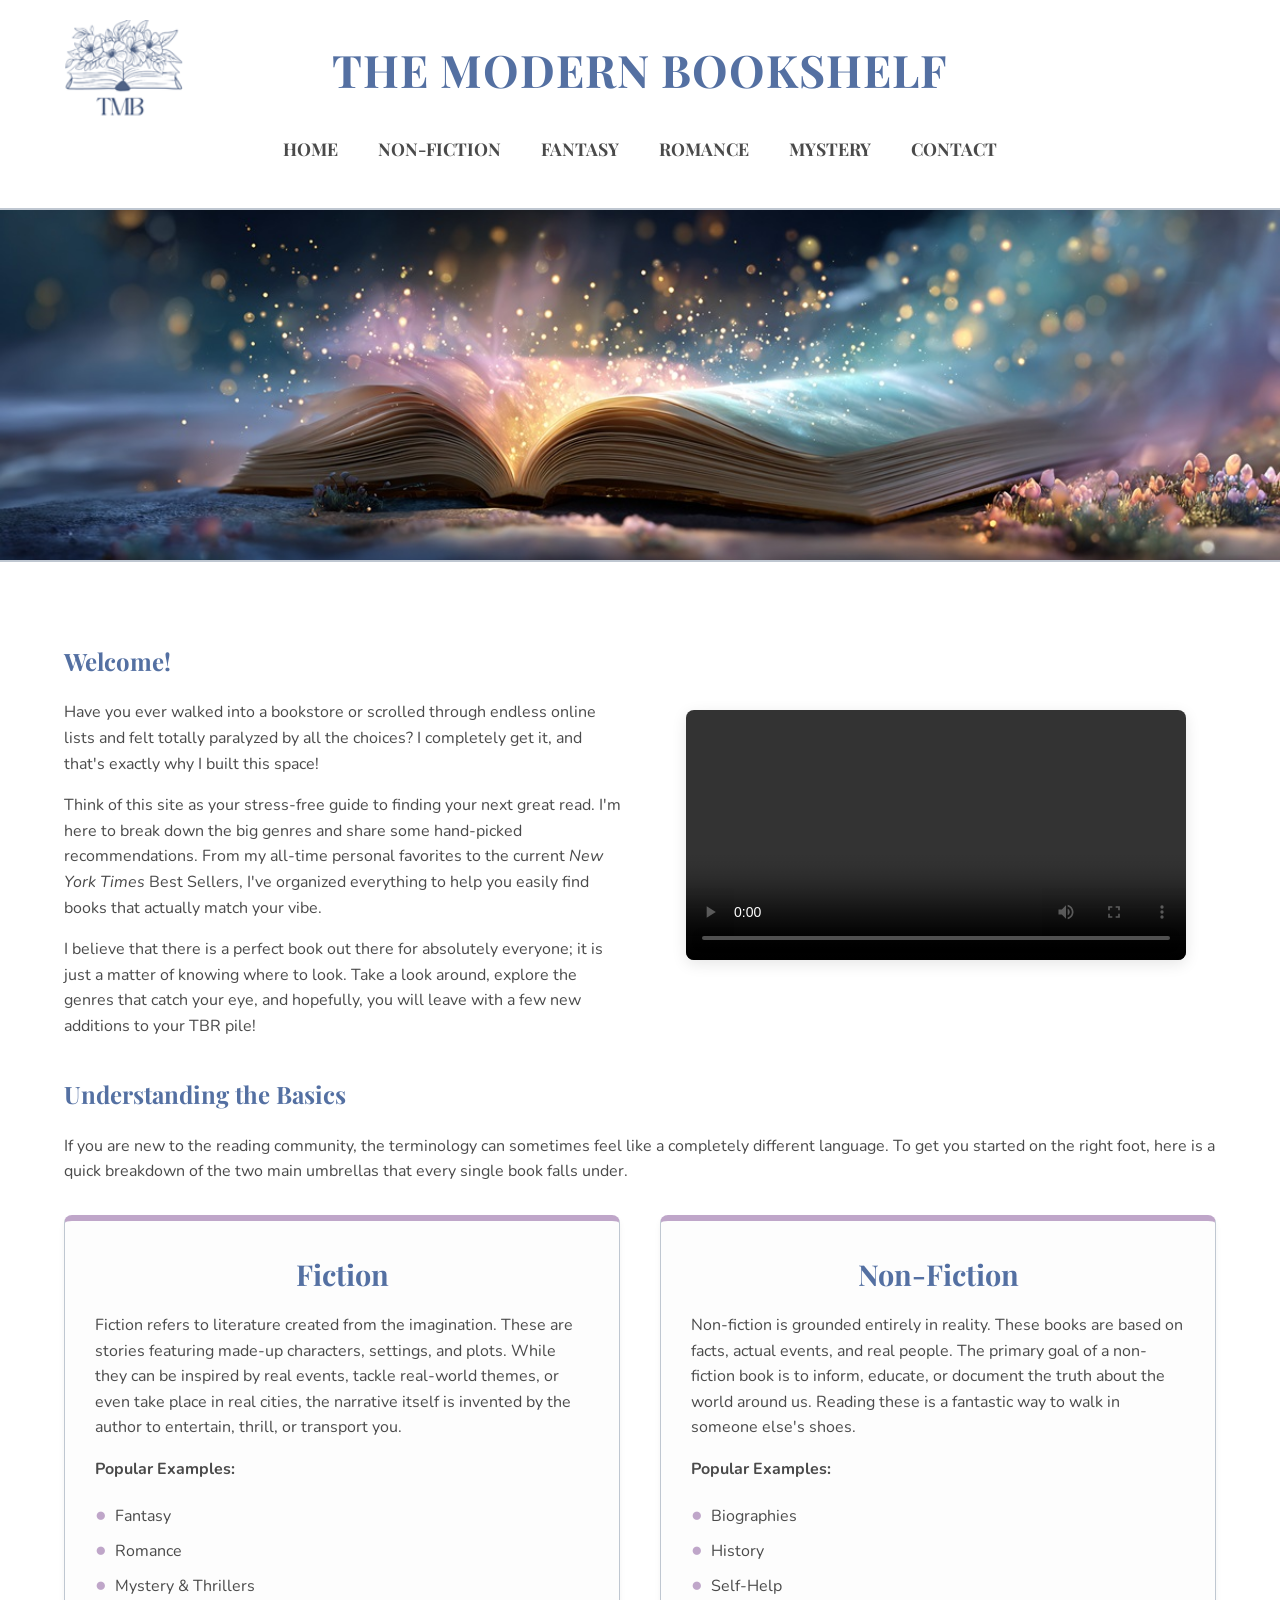
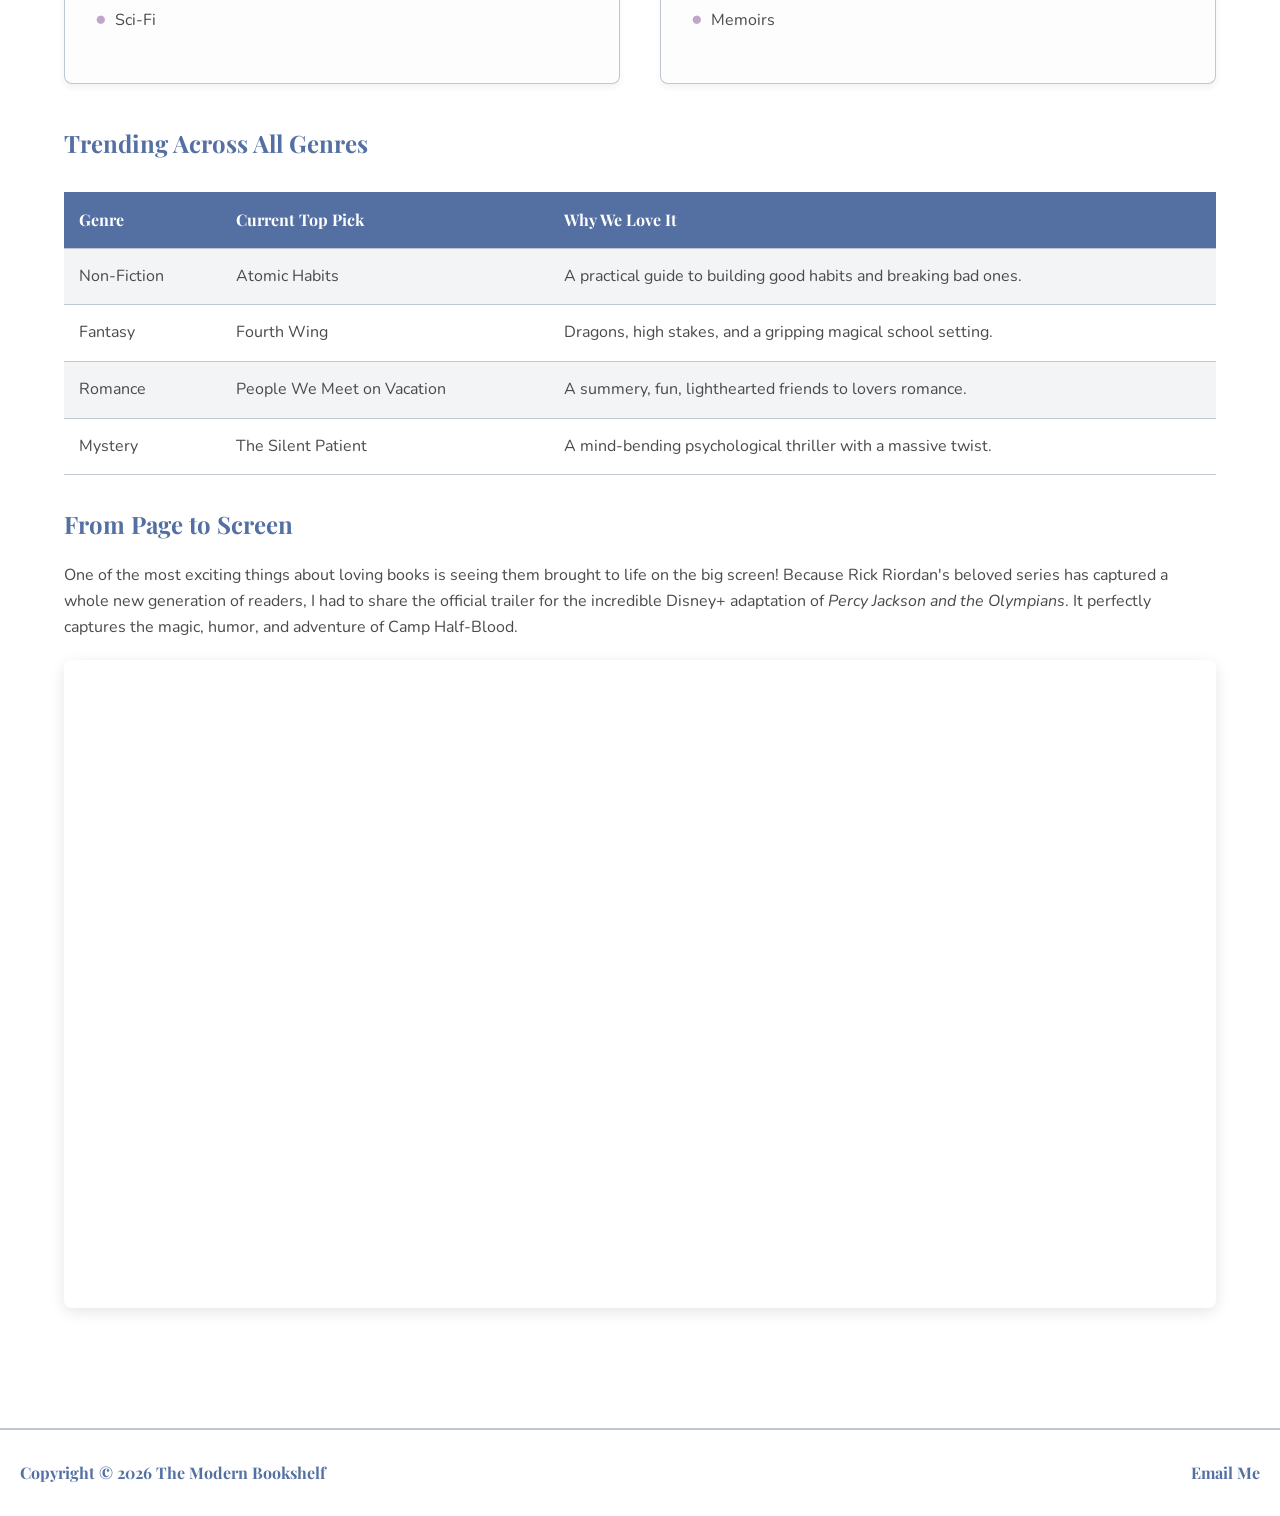
==== commit 1d65b4db: "Add files via upload" ====
--- a/index.html
+++ b/index.html
@@ -145,8 +145,9 @@
         </section>
     </main>
     <footer>
-        Copyright &copy; 2026 The Modern Bookshelf<br>
-        <a href="contact.html">Contact Me</a>
+        <p class="copyright">Copyright &copy; 2026 The Modern Bookshelf</p>
+        <div class="footer-links">
+        <a href="mailto:cassbrueck@gmail.com">Email Me</a>    </div>
     </footer>
 </body>
 </html>
--- a/modern-bookshelf.css
+++ b/modern-bookshelf.css
@@ -122,7 +122,6 @@
     box-shadow: 0 4px 15px rgba(0,0,0,0.1);
 }
 
-/* Custom Lists */
 .intro-text {
     margin-bottom: 30px;
 }
@@ -134,16 +133,15 @@
 }
 
 .custom-bullet {
-    color: #BFC7D1; 
+    color: #BFA6C9; 
     margin-right: 8px; 
     font-size: 1.2em;
 }
 
-/* Responsive YouTube iframe Wrapper */
 .video-wrapper {
     text-align: center; 
     position: relative; 
-    padding-bottom: 56.25%; /* 16:9 Aspect Ratio */
+    padding-bottom: 56.25%; 
     height: 0; 
     overflow: hidden; 
     border-radius: 8px; 
@@ -229,13 +227,19 @@
 }
 
 footer {
-    background-color: #FFFFFF; 
-    color: #5470A2; 
-    text-align: center;
+    display: flex;
+    justify-content: space-between;
+    align-items: center;
     padding: 30px 20px;
     margin-top: 40px;
     border-top: 2px solid #BFC7D1; 
     font-weight: bold;
+    background-color: #FFFFFF; 
+    color: #5470A2;
+}
+
+footer .copyright {
+    margin: 0; 
 }
 
 footer a {
@@ -354,7 +358,7 @@
     flex-direction: column; 
     gap: 15px; 
     margin-top: 40px;
-    text-align: left; /* Aligns the labels back to the left */
+    text-align: left; 
 }
 
 .contact-form label {
@@ -362,7 +366,6 @@
     font-family: 'Nunito', sans-serif;
 }
 
-/* Grouping these inputs together saves you from writing repetitive code! */
 .contact-form input,
 .contact-form select,
 .contact-form textarea {
@@ -397,19 +400,15 @@
 }
 
 @media (max-width: 900px) {
-    
-    /* Add relative positioning to the header so the floating menu stays contained inside it */
     header {
         padding: 20px 5%; 
         position: relative; 
     }
 
-    /* Shrink the banner image */
     .banner-image {
         height: 200px;
     }
 
-    /* Float the Menu Button in the top right corner */
     .mobile-menu-btn {
         display: inline-block;
         position: absolute;
@@ -428,21 +427,20 @@
         box-shadow: 0 2px 4px rgba(0,0,0,0.1);
     }
 
-    /* Float the navigation menu OVER the content */
     nav ul {
         display: none; 
         flex-direction: column;
-        position: absolute; /* This stops it from pushing the page down! */
-        top: 65px; /* Places it just below the button */
-        right: 5%; /* Anchors it to the right side */
-        width: 200px; /* Gives the dropdown a clean, fixed size */
+        position: absolute; 
+        top: 65px; 
+        right: 5%; 
+        width: 200px; 
         background-color: #FFFFFF;
         border: 1px solid #BFC7D1;
         border-top: 4px solid #BFA6C9;
         border-radius: 8px;
         padding: 10px 0;
-        box-shadow: 0 8px 20px rgba(0,0,0,0.15); /* Adds a floating shadow */
-        z-index: 1000; /* Ensures it stays stacked on top of the banner image */
+        box-shadow: 0 8px 20px rgba(0,0,0,0.15); 
+        z-index: 1000; 
     }
 
     nav li {
@@ -450,32 +448,28 @@
         margin: 0;
     }
 
-    /* Make the links larger and easier to tap on mobile */
     nav a {
         display: block;
         padding: 12px 20px;
         font-size: 1em;
         text-align: left;
-        border-bottom: none; /* Removes the hover line for the dropdown */
+        border-bottom: none; 
     }
 
     nav a:hover {
-        background-color: #F1F4F8; /* Adds a soft highlight when tapped */
+        background-color: #F1F4F8; 
         border-bottom: none;
     }
 
-    /* Show the floating links when the menu is tapped */
     .mobile-menu-toggle:checked ~ ul {
         display: flex;
     }
 
-    /* Stack the Fiction and Non-Fiction columns vertically */
     .two-column-container {
         flex-direction: column;
         gap: 20px;
     }
 
-    /* Add a horizontal scroll to the table */
     table {
         display: block;
         overflow-x: auto;
